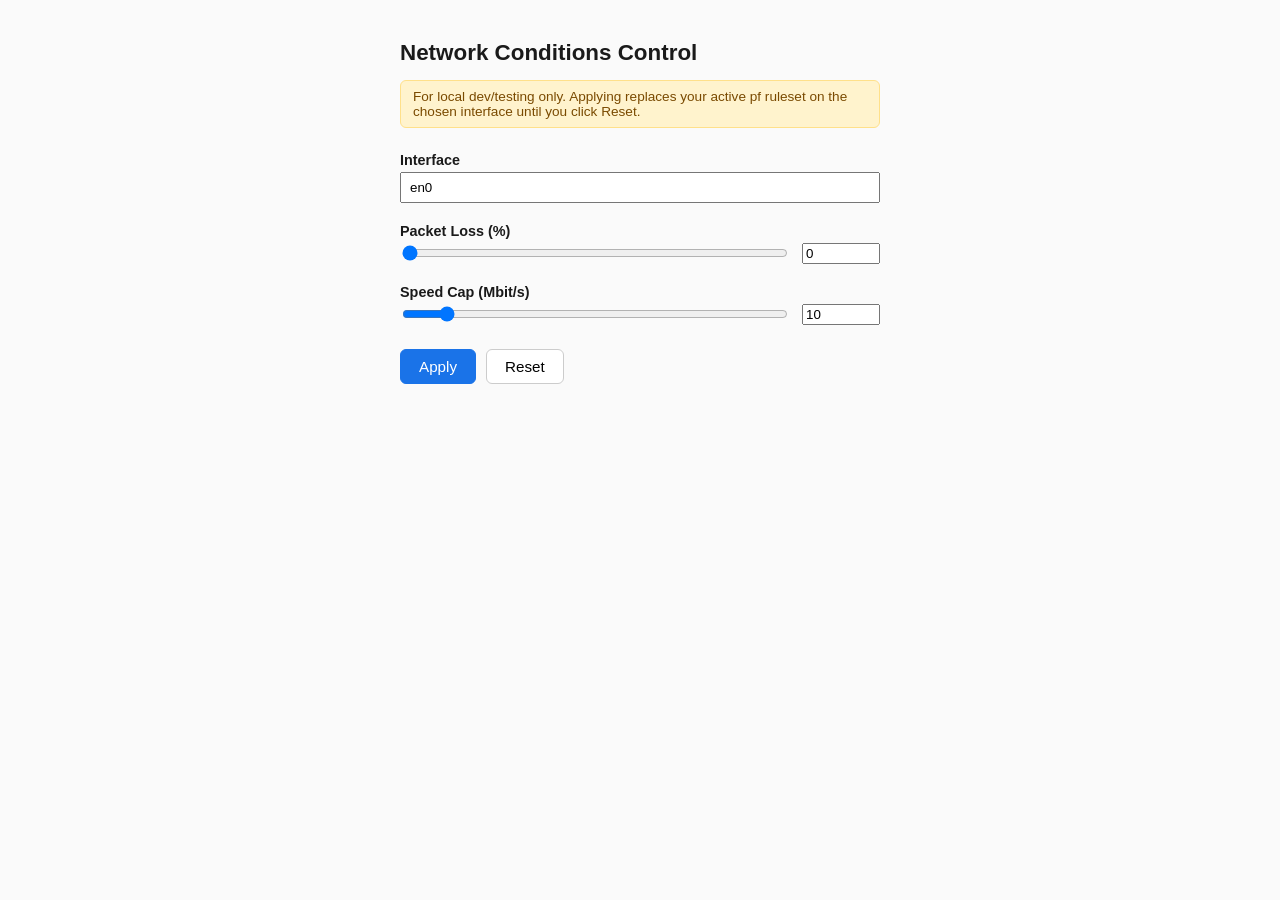
==== network-sim/macos-control/index.html @ 3da3ac52 "feat: add netcontrol backend and macOS network conditions control panel Standalone tool (cmd/netcont" ====
<!DOCTYPE html>
<html lang="en">
<head>
  <meta charset="UTF-8" />
  <meta name="viewport" content="width=device-width, initial-scale=1.0" />
  <title>VitalLink Network Conditions (macOS)</title>
  <link rel="stylesheet" href="style.css" />
</head>
<body>
  <main>
    <h1>Network Conditions Control</h1>
    <p class="notice">
      For local dev/testing only. Applying replaces your active pf ruleset
      on the chosen interface until you click Reset.
    </p>

    <div class="field">
      <label for="iface">Interface</label>
      <input type="text" id="iface" value="en0" />
    </div>

    <div class="field">
      <label for="lossRange">Packet Loss (%)</label>
      <div class="slider-row">
        <input type="range" id="lossRange" min="0" max="100" step="1" value="0" />
        <input type="number" id="lossNumber" min="0" max="100" step="1" value="0" />
      </div>
    </div>

    <div class="field">
      <label for="rateRange">Speed Cap (Mbit/s)</label>
      <div class="slider-row">
        <input type="range" id="rateRange" min="0.1" max="100" step="0.1" value="10" />
        <input type="number" id="rateNumber" min="0.1" max="100" step="0.1" value="10" />
      </div>
    </div>

    <div class="actions">
      <button id="applyBtn">Apply</button>
      <button id="resetBtn">Reset</button>
    </div>

    <div id="status" class="status"></div>
  </main>
  <script src="app.js"></script>
</body>
</html>
---- network-sim/macos-control/style.css ----
body {
  font-family: -apple-system, BlinkMacSystemFont, "Segoe UI", sans-serif;
  max-width: 480px;
  margin: 40px auto;
  color: #1a1a1a;
  background: #fafafa;
}

h1 {
  font-size: 1.4rem;
  margin-bottom: 0.5rem;
}

.notice {
  font-size: 0.85rem;
  color: #7a4a00;
  background: #fff3cd;
  border: 1px solid #ffe08a;
  border-radius: 6px;
  padding: 8px 12px;
  margin-bottom: 1.5rem;
}

.field {
  margin-bottom: 1.25rem;
}

.field label {
  display: block;
  font-weight: 600;
  margin-bottom: 4px;
  font-size: 0.9rem;
}

.slider-row {
  display: flex;
  align-items: center;
  gap: 12px;
}

.slider-row input[type="range"] {
  flex: 1;
}

.slider-row input[type="number"] {
  width: 70px;
}

#iface {
  width: 100%;
  padding: 6px 8px;
  box-sizing: border-box;
}

.actions {
  display: flex;
  gap: 10px;
  margin-top: 1.5rem;
}

button {
  padding: 8px 18px;
  font-size: 0.95rem;
  border-radius: 6px;
  border: 1px solid #ccc;
  cursor: pointer;
  background: white;
}

#applyBtn {
  background: #1a73e8;
  color: white;
  border-color: #1a73e8;
}

#resetBtn {
  background: white;
}

.status {
  margin-top: 1rem;
  font-size: 0.9rem;
  min-height: 1.2rem;
}

.status.error {
  color: #b3261e;
}

.status.ok {
  color: #1e7d32;
}
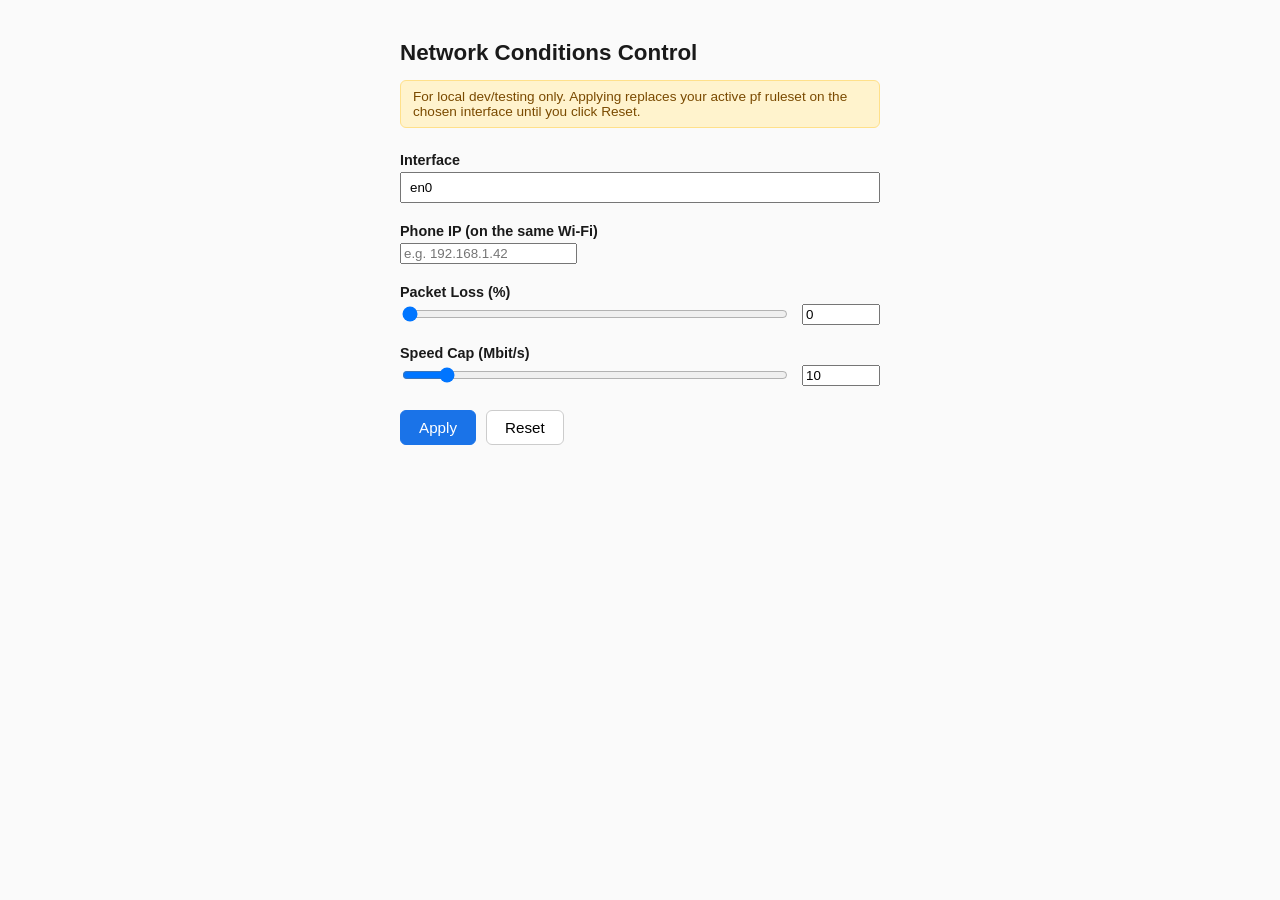
==== commit baac4907: "feat(netcontrol): scope throttle to phone IP and both directions Previously the pf rule throttled al" ====
--- a/network-sim/macos-control/index.html
+++ b/network-sim/macos-control/index.html
@@ -17,6 +17,11 @@
     <div class="field">
       <label for="iface">Interface</label>
       <input type="text" id="iface" value="en0" />
+    </div>
+
+    <div class="field">
+      <label for="phoneIp">Phone IP (on the same Wi-Fi)</label>
+      <input type="text" id="phoneIp" placeholder="e.g. 192.168.1.42" />
     </div>
 
     <div class="field">
